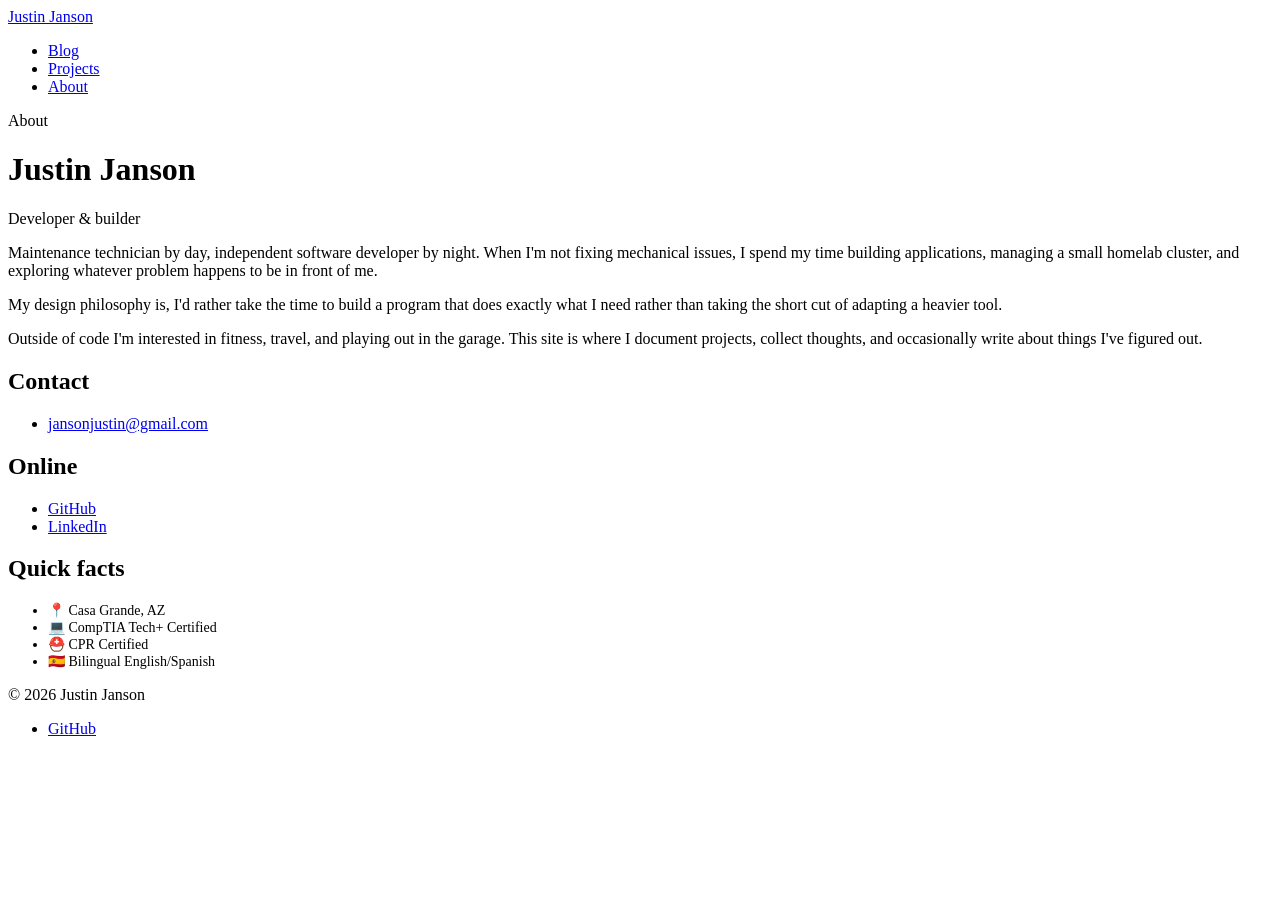
==== about.html @ 2e18f5c3 "publish: 2026-03-04 14:22" ====
<!DOCTYPE html>
<html lang="en">
<head>
  <!-- ============================================================
       justinjanson.com — About & Contact
       Adjust: bio paragraphs, contact links, skills list
       ============================================================ -->
  <meta charset="UTF-8">
  <meta name="viewport" content="width=device-width, initial-scale=1.0">
  <title>About — Justin Janson</title>
  <meta name="description" content="About Justin Janson — software developer and homelab enthusiast.">

  <link rel="preconnect" href="https://fonts.googleapis.com">
  <link rel="preconnect" href="https://fonts.gstatic.com" crossorigin>
  <link href="https://fonts.googleapis.com/css2?family=Cormorant+Garamond:ital,wght@0,300;0,600;1,300;1,600&family=Jost:wght@300;400;500&display=swap" rel="stylesheet">

  <link rel="stylesheet" href="assets/style.css">
  <link rel="canonical" href="https://justinjanson.com/about.html">
</head>
<body>
  <div class="site-wrapper">

    <!-- Navigation -->
    <nav class="site-nav" aria-label="Main navigation">
      <div class="site-nav__inner">
        <a href="/" class="site-nav__brand">Justin Janson</a>
        <ul class="site-nav__links">
          <li><a href="blog.html">Blog</a></li>
          <li><a href="projects.html">Projects</a></li>
          <li><a href="about.html" class="active">About</a></li>
        </ul>
      </div>
    </nav>

    <main>
      <div class="container">

        <!-- Page header -->
        <header class="page-header">
          <span class="eyebrow">About</span>
          <h1 class="page-header__title">Justin Janson</h1>
          <p class="page-header__subtitle">Developer &amp; builder</p>
        </header>


        <div class="section about-grid">


          <article class="about-bio fade-in">
            <p>
              Maintenance technician by day, independent software developer by night. When I'm not fixing mechanical issues, I spend my time building
              applications, managing a small homelab cluster, and exploring whatever
              problem happens to be in front of me.
            </p>
            <p>
              My design philosophy is, I'd rather take the time to build a program that does exactly what I need rather than taking the short cut of adapting a heavier tool.
            </p>
            <p>
              Outside of code I'm interested in fitness, travel, and playing out in the garage. This site is where I
              document projects, collect thoughts, and occasionally write about
              things I've figured out.
            </p>

          </article
          <aside class="about-sidebar fade-in">

            <!-- Contact links -->
            <div class="about-sidebar__section">
              <h2 class="about-sidebar__heading">Contact</h2>
              <ul class="contact-list">
                <li>
                  <a href="mailto:jansonjustin@gmail.com">
                    jansonjustin@gmail.com
                  </a>
                </li>
              </ul>
            </div>

            <!-- Online presence -->
            <div class="about-sidebar__section">
              <h2 class="about-sidebar__heading">Online</h2>
              <ul class="contact-list">
                <li>
                  
                  <a href="https://github.com/jansonjustin" target="_blank" rel="noopener">
                    GitHub
                  </a>
                </li>
                <li>
                  <a href="https://linkedin.com/in/justinajanson" target="_blank" rel="noopener">
                    LinkedIn
                  </a>
                </li>
              </ul>
            </div>

            <!-- Quick facts — optional, remove if not wanted -->
            <div class="about-sidebar__section">
              <h2 class="about-sidebar__heading">Quick facts</h2>
              <ul class="contact-list" style="color: var(--text-muted);">
                <li style="font-size: 0.875rem; font-weight: 300;">📍 Casa Grande, AZ</li>
                <li style="font-size: 0.875rem; font-weight: 300;">💻 CompTIA Tech+ Certified</li>
                <li style="font-size: 0.875rem; font-weight: 300;">⛑️ CPR Certified</li>
                <li style="font-size: 0.875rem; font-weight: 300;">🇪🇸 Bilingual English/Spanish</li>
              </ul>
            </div>

          </aside><!-- /.about-sidebar -->

        </div><!-- /.about-grid -->

      </div><!-- /.container -->
    </main>

    <!-- Footer -->
    <footer class="site-footer">
      <div class="site-footer__inner">
        <p class="site-footer__copy">&copy; 2026 Justin Janson</p>
        <ul class="site-footer__links">
          <li><a href="https://github.com/jansonjustin" target="_blank" rel="noopener">GitHub</a></li>
        </ul>
      </div>
    </footer>

  </div><!-- /.site-wrapper -->
</body>
</html>
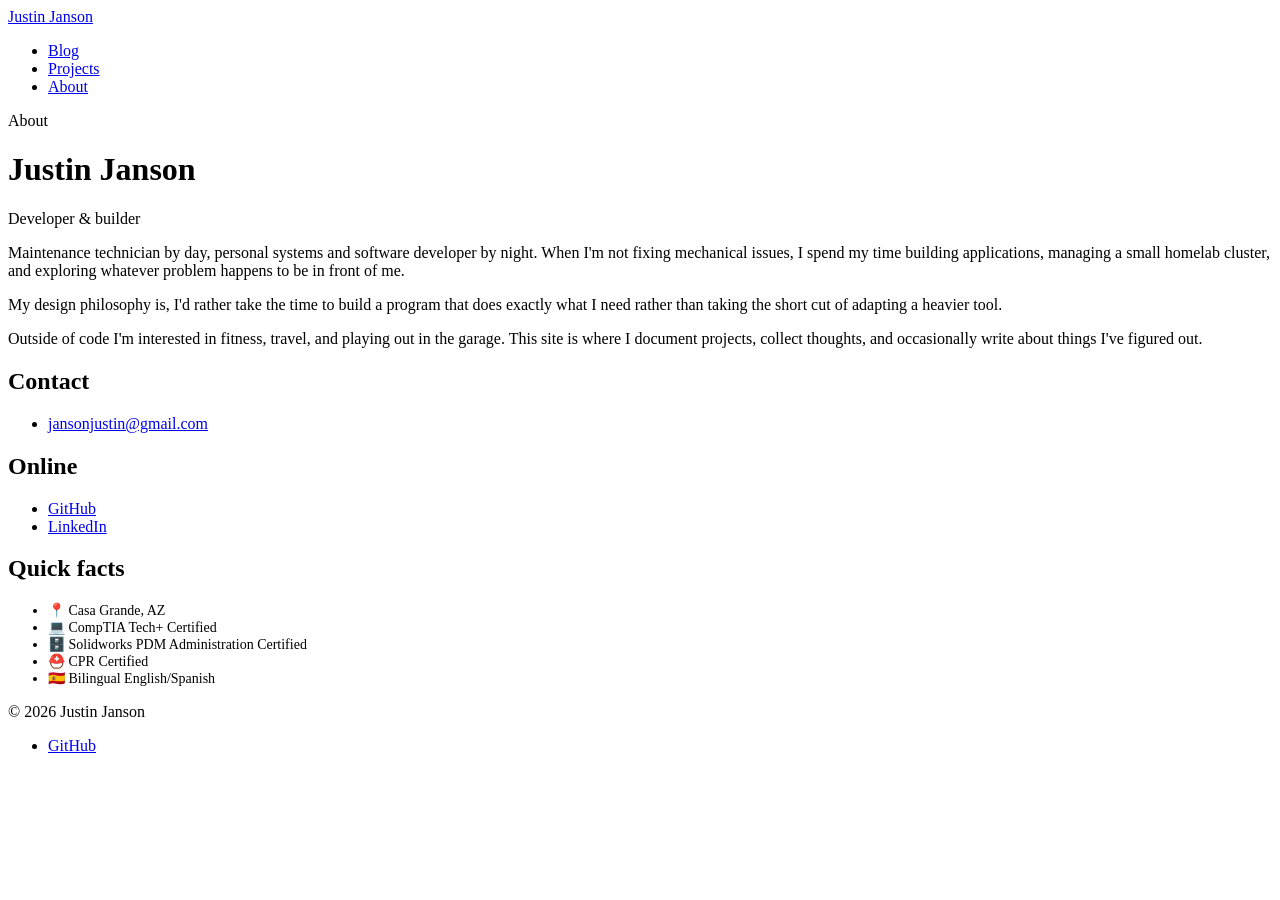
==== commit 60bf8bdb: "publish: 2026-03-07 15:46" ====
--- a/about.html
+++ b/about.html
@@ -47,21 +47,10 @@
 
 
           <article class="about-bio fade-in">
-            <p>
-              Maintenance technician by day, independent software developer by night. When I'm not fixing mechanical issues, I spend my time building
-              applications, managing a small homelab cluster, and exploring whatever
-              problem happens to be in front of me.
-            </p>
-            <p>
-              My design philosophy is, I'd rather take the time to build a program that does exactly what I need rather than taking the short cut of adapting a heavier tool.
-            </p>
-            <p>
-              Outside of code I'm interested in fitness, travel, and playing out in the garage. This site is where I
-              document projects, collect thoughts, and occasionally write about
-              things I've figured out.
-            </p>
-
-          </article
+            <p>Maintenance technician by day, personal systems and software developer by night. When I'm not fixing mechanical issues, I spend my time building applications, managing a small homelab cluster, and exploring whatever problem happens to be in front of me.</p>
+            <p>My design philosophy is, I'd rather take the time to build a program that does exactly what I need rather than taking the short cut of adapting a heavier tool.</p>
+            <p>Outside of code I'm interested in fitness, travel, and playing out in the garage. This site is where I document projects, collect thoughts, and occasionally write about things I've figured out.</p>
+</article
           <aside class="about-sidebar fade-in">
 
             <!-- Contact links -->
@@ -100,6 +89,7 @@
               <ul class="contact-list" style="color: var(--text-muted);">
                 <li style="font-size: 0.875rem; font-weight: 300;">📍 Casa Grande, AZ</li>
                 <li style="font-size: 0.875rem; font-weight: 300;">💻 CompTIA Tech+ Certified</li>
+                <li style="font-size: 0.875rem; font-weight: 300;">🗄️ Solidworks PDM Administration Certified</li>
                 <li style="font-size: 0.875rem; font-weight: 300;">⛑️ CPR Certified</li>
                 <li style="font-size: 0.875rem; font-weight: 300;">🇪🇸 Bilingual English/Spanish</li>
               </ul>
